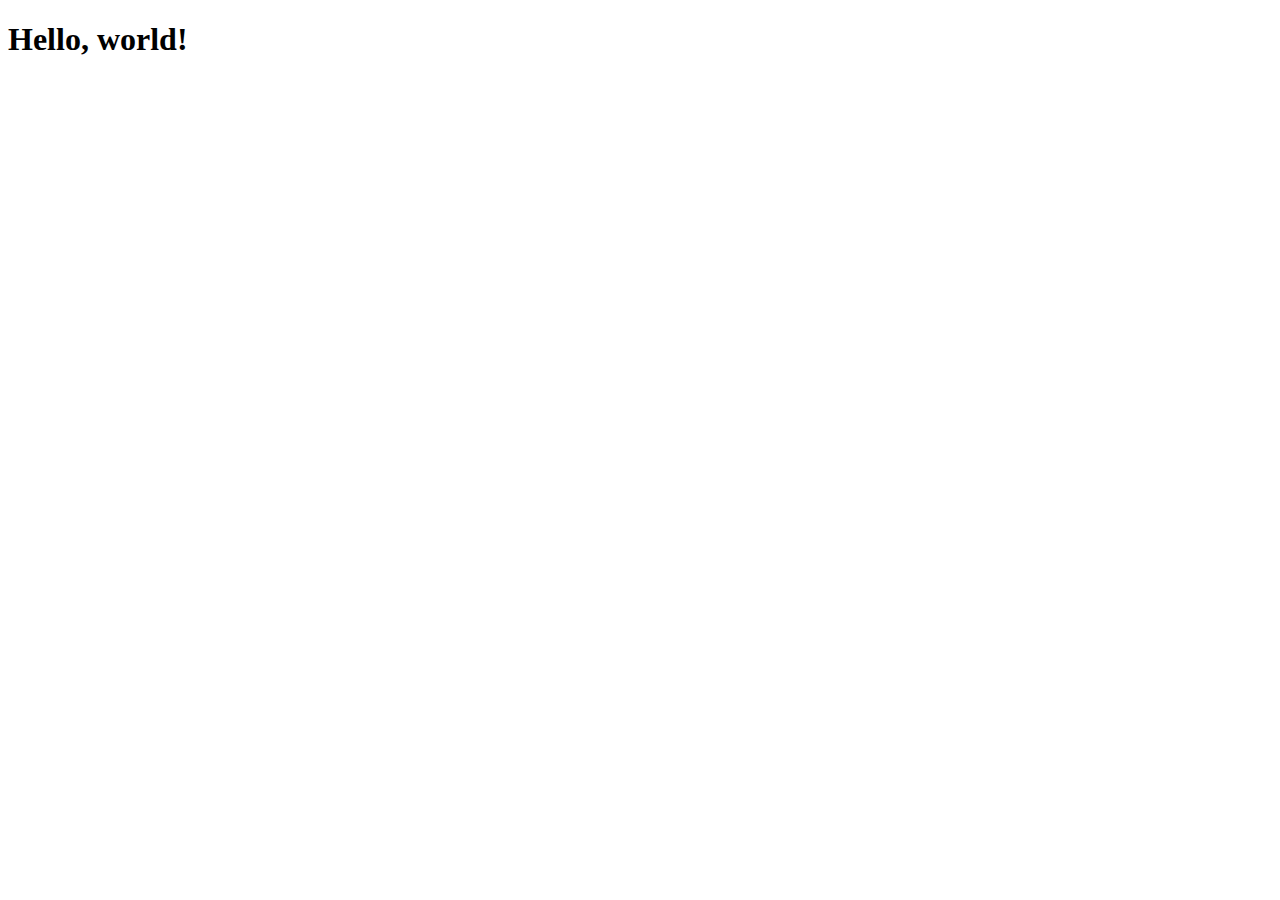
==== index.html @ 82effc90 "Hekko World" ====
<!doctype html>
<html lang="en">
  <head>
    <!-- Required meta tags -->
    <meta charset="utf-8">
    <meta name="viewport" content="width=device-width, initial-scale=1, shrink-to-fit=no">

    <!-- Bootstrap CSS -->
    <link rel="stylesheet" href="https://stackpath.bootstrapcdn.com/bootstrap/4.1.3/css/bootstrap.min.css" integrity="sha384-MCw98/SFnGE8fJT3GXwEOngsV7Zt27NXFoaoApmYm81iuXoPkFOJwJ8ERdknLPMO" crossorigin="anonymous">

    <title>Hello, world!</title>
  </head>
  <body>
    <h1>Hello, world!</h1>

    <!-- Optional JavaScript -->
    <!-- jQuery first, then Popper.js, then Bootstrap JS -->
    <script src="https://code.jquery.com/jquery-3.3.1.slim.min.js" integrity="sha384-q8i/X+965DzO0rT7abK41JStQIAqVgRVzpbzo5smXKp4YfRvH+8abtTE1Pi6jizo" crossorigin="anonymous"></script>
    <script src="https://cdnjs.cloudflare.com/ajax/libs/popper.js/1.14.3/umd/popper.min.js" integrity="sha384-ZMP7rVo3mIykV+2+9J3UJ46jBk0WLaUAdn689aCwoqbBJiSnjAK/l8WvCWPIPm49" crossorigin="anonymous"></script>
    <script src="https://stackpath.bootstrapcdn.com/bootstrap/4.1.3/js/bootstrap.min.js" integrity="sha384-ChfqqxuZUCnJSK3+MXmPNIyE6ZbWh2IMqE241rYiqJxyMiZ6OW/JmZQ5stwEULTy" crossorigin="anonymous"></script>
  </body>
</html>
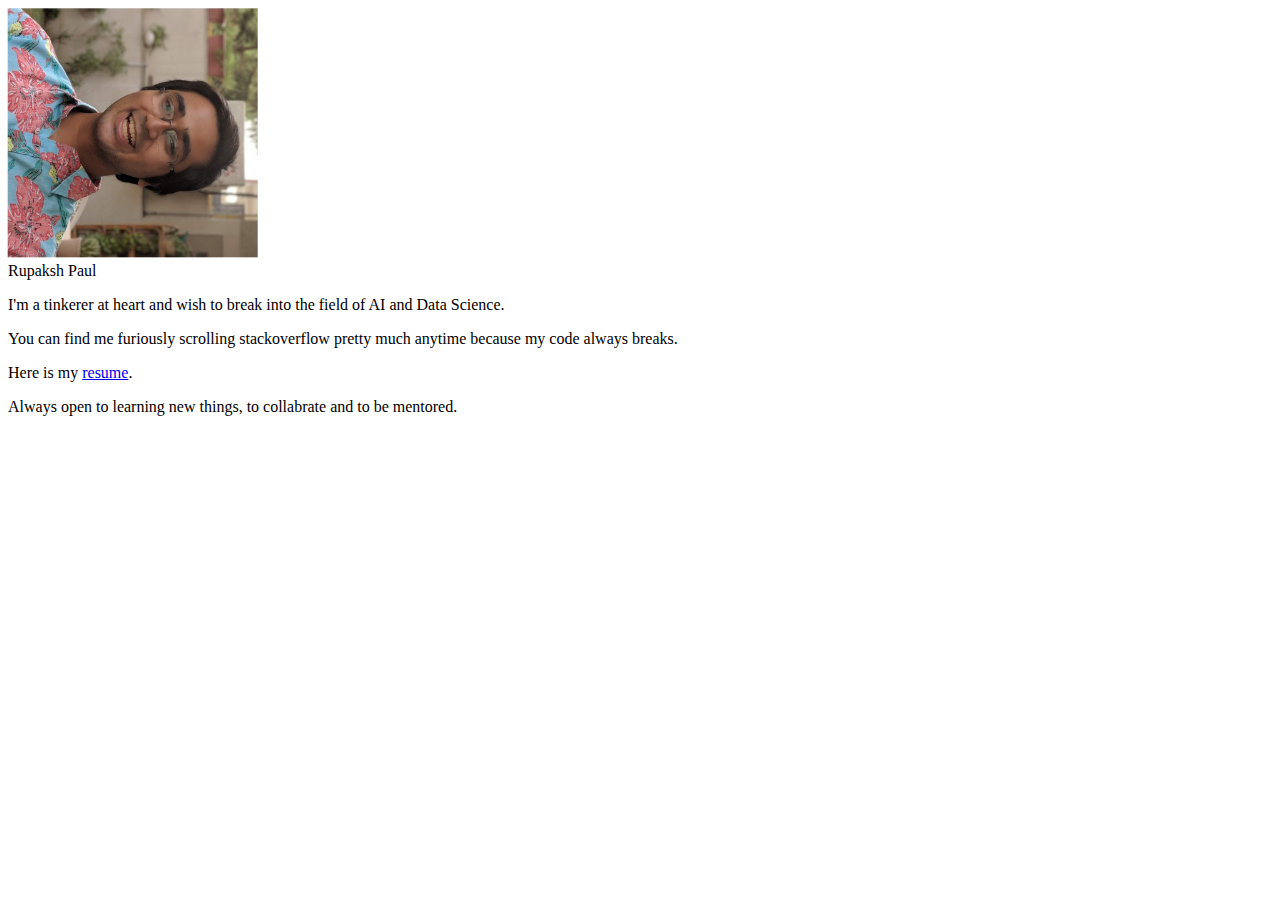
==== commit fcfaf8fa: "Check" ====
--- a/index.html
+++ b/index.html
@@ -4,14 +4,60 @@
     <!-- Required meta tags -->
     <meta charset="utf-8">
     <meta name="viewport" content="width=device-width, initial-scale=1, shrink-to-fit=no">
-
+    <link rel="stylesheet" href="https://use.fontawesome.com/releases/v5.5.0/css/all.css" integrity="sha384-B4dIYHKNBt8Bc12p+WXckhzcICo0wtJAoU8YZTY5qE0Id1GSseTk6S+L3BlXeVIU" crossorigin="anonymous">
     <!-- Bootstrap CSS -->
     <link rel="stylesheet" href="https://stackpath.bootstrapcdn.com/bootstrap/4.1.3/css/bootstrap.min.css" integrity="sha384-MCw98/SFnGE8fJT3GXwEOngsV7Zt27NXFoaoApmYm81iuXoPkFOJwJ8ERdknLPMO" crossorigin="anonymous">
-
+    <!-- Custom Google Font -->
+    <link href="https://fonts.googleapis.com/css?family=Roboto&display=swap" rel="stylesheet">
     <title>Hello, world!</title>
   </head>
-  <body>
-    <h1>Hello, world!</h1>
+    <body>
+      <div class="container-fluid mt-5 pt-4">
+        <div class="align-middle"> 
+          <div class="row justify-content-center main">
+            <div class="col-sm-4 align self-center">
+              <div class="row justify-content-center">
+                <div class="col-auto">
+                  <img src="Resources/Images/me2.jpg" height="250px" style="transform:rotate(90deg);" class = "border border-dark rounded-circle">
+                </div>
+              </div>
+            </div>
+            <div class="col-sm-4 align self-center text-center ">
+              <div class="h1 mt-2 mb-2 ">
+                Rupaksh Paul
+              </div>
+              <div class=" social-icons mt-2 mb-2">
+                <a href="https://github.com/theBong/" target="_blank">
+                  <i class="fab fa-github ml-2"></i>
+                </a>
+                <a href="https://www.linkedin.com/in/rupaksh-paul-022017159/" target="_blank">
+                  <i class="fab fa-linkedin ml-2"></i>
+                </a>
+                <a href="https://medium.com/@thepaulternate" target="_blank">
+                  <i class="fab fa-medium ml-2"></i>
+                </a>
+                <a href="https://twitter.com/thepaulternate" target="_blank">
+                  <i class="fab fa-twitter-square ml-2"></i>
+                </a>
+                <a href="https://www.instagram.com/paulyxyz" target="_blank">
+                  <i class="fab fa-instagram ml-2"></i>
+                </a>
+              </div>
+              <div class=" mt-2 mb-2">
+                <p>
+                    I'm a tinkerer at heart and wish to break into the field of AI and Data Science.
+                </p> 
+                <p>
+                  You can find me furiously scrolling stackoverflow pretty much anytime because my code always breaks.
+                </p>
+                <p>Here is my <a href="Resources/Resume.pdf">resume</a>. </p>
+                <p>Always open to learning new things, to collabrate and to be mentored.</p>
+              </div>
+
+            </div>
+          </div>
+      </div>
+      </div>
 
     <!-- Optional JavaScript -->
     <!-- jQuery first, then Popper.js, then Bootstrap JS -->
@@ -19,4 +65,4 @@
     <script src="https://cdnjs.cloudflare.com/ajax/libs/popper.js/1.14.3/umd/popper.min.js" integrity="sha384-ZMP7rVo3mIykV+2+9J3UJ46jBk0WLaUAdn689aCwoqbBJiSnjAK/l8WvCWPIPm49" crossorigin="anonymous"></script>
     <script src="https://stackpath.bootstrapcdn.com/bootstrap/4.1.3/js/bootstrap.min.js" integrity="sha384-ChfqqxuZUCnJSK3+MXmPNIyE6ZbWh2IMqE241rYiqJxyMiZ6OW/JmZQ5stwEULTy" crossorigin="anonymous"></script>
   </body>
-</html>+</html>
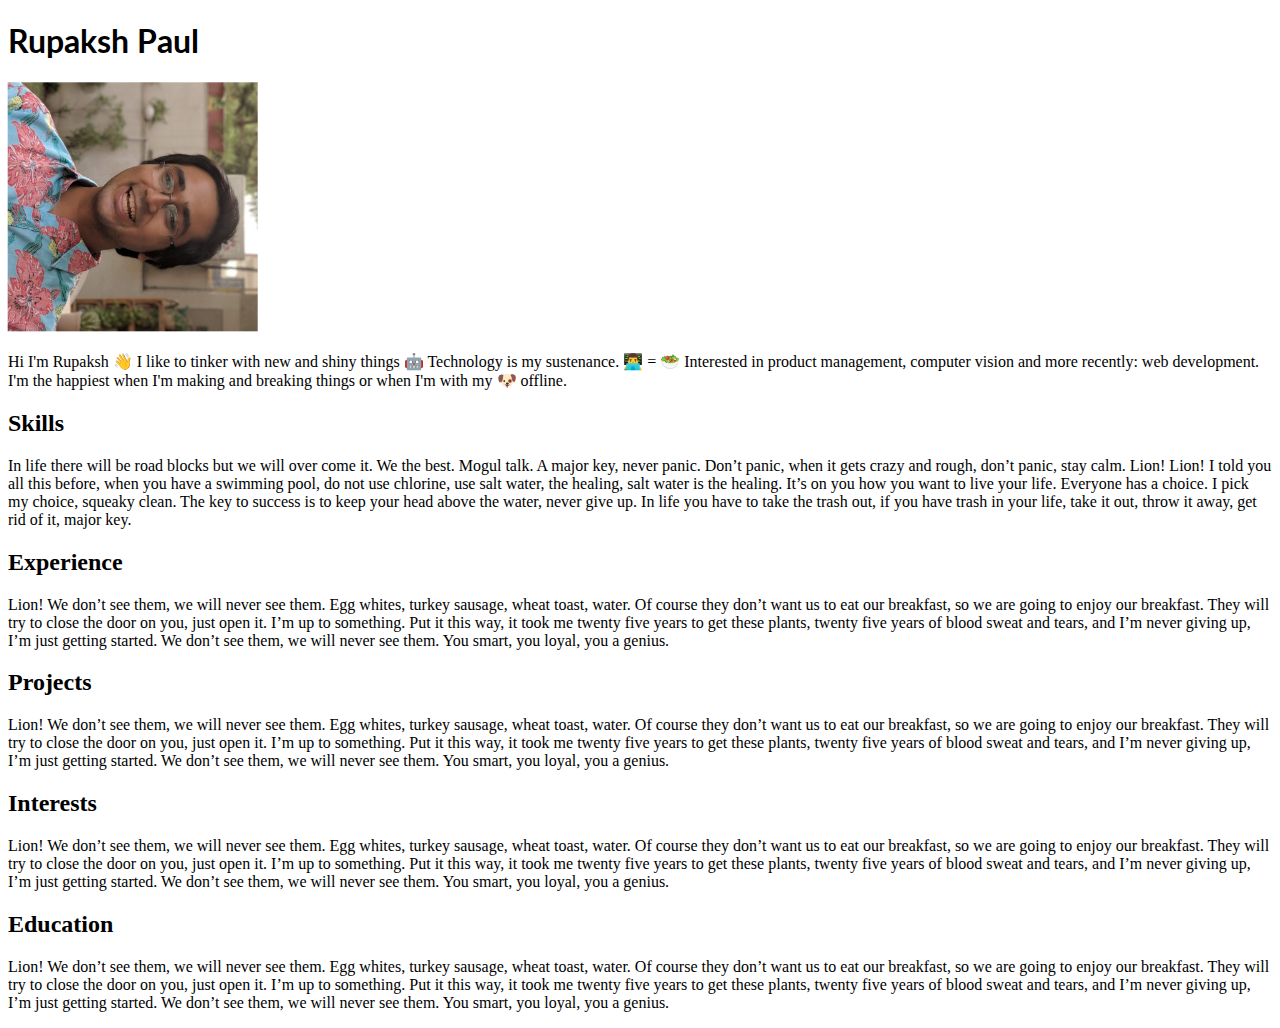
==== commit 86944eb7: "Ye Dekh Le Mogu" ====
--- a/index.html
+++ b/index.html
@@ -1,68 +1,130 @@
 <!doctype html>
 <html lang="en">
-  <head>
+
+<head>
     <!-- Required meta tags -->
     <meta charset="utf-8">
     <meta name="viewport" content="width=device-width, initial-scale=1, shrink-to-fit=no">
-    <link rel="stylesheet" href="https://use.fontawesome.com/releases/v5.5.0/css/all.css" integrity="sha384-B4dIYHKNBt8Bc12p+WXckhzcICo0wtJAoU8YZTY5qE0Id1GSseTk6S+L3BlXeVIU" crossorigin="anonymous">
-    <!-- Bootstrap CSS -->
-    <link rel="stylesheet" href="https://stackpath.bootstrapcdn.com/bootstrap/4.1.3/css/bootstrap.min.css" integrity="sha384-MCw98/SFnGE8fJT3GXwEOngsV7Zt27NXFoaoApmYm81iuXoPkFOJwJ8ERdknLPMO" crossorigin="anonymous">
+    <!-- Custom CSS -->
+    <link rel="stylesheet" href="styles.css">
     <!-- Custom Google Font -->
     <link href="https://fonts.googleapis.com/css?family=Roboto&display=swap" rel="stylesheet">
+    <link href="https://fonts.googleapis.com/css?family=Lato&display=swap" rel="stylesheet">
     <title>Hello, world!</title>
-  </head>
-    <body>
-      <div class="container-fluid mt-5 pt-4">
-        <div class="align-middle"> 
-          <div class="row justify-content-center main">
-            <div class="col-sm-4 align self-center">
-              <div class="row justify-content-center">
-                <div class="col-auto">
-                  <img src="Resources/Images/me2.jpg" height="250px" style="transform:rotate(90deg);" class = "border border-dark rounded-circle">
-                </div>
-              </div>
-            </div>
-            <div class="col-sm-4 align self-center text-center ">
-              <div class="h1 mt-2 mb-2 ">
-                Rupaksh Paul
-              </div>
-              <div class=" social-icons mt-2 mb-2">
-                <a href="https://github.com/theBong/" target="_blank">
-                  <i class="fab fa-github ml-2"></i>
-                </a>
-                <a href="https://www.linkedin.com/in/rupaksh-paul-022017159/" target="_blank">
-                  <i class="fab fa-linkedin ml-2"></i>
-                </a>
-                <a href="https://medium.com/@thepaulternate" target="_blank">
-                  <i class="fab fa-medium ml-2"></i>
-                </a>
-                <a href="https://twitter.com/thepaulternate" target="_blank">
-                  <i class="fab fa-twitter-square ml-2"></i>
-                </a>
-                <a href="https://www.instagram.com/paulyxyz" target="_blank">
-                  <i class="fab fa-instagram ml-2"></i>
-                </a>
-              </div>
-              <div class=" mt-2 mb-2">
-                <p>
-                    I'm a tinkerer at heart and wish to break into the field of AI and Data Science.
-                </p> 
-                <p>
-                  You can find me furiously scrolling stackoverflow pretty much anytime because my code always breaks.
-                </p>
-                <p>Here is my <a href="Resources/Resume.pdf">resume</a>. </p>
-                <p>Always open to learning new things, to collabrate and to be mentored.</p>
-              </div>
+</head>
 
-            </div>
-          </div>
-      </div>
-      </div>
 
-    <!-- Optional JavaScript -->
-    <!-- jQuery first, then Popper.js, then Bootstrap JS -->
-    <script src="https://code.jquery.com/jquery-3.3.1.slim.min.js" integrity="sha384-q8i/X+965DzO0rT7abK41JStQIAqVgRVzpbzo5smXKp4YfRvH+8abtTE1Pi6jizo" crossorigin="anonymous"></script>
-    <script src="https://cdnjs.cloudflare.com/ajax/libs/popper.js/1.14.3/umd/popper.min.js" integrity="sha384-ZMP7rVo3mIykV+2+9J3UJ46jBk0WLaUAdn689aCwoqbBJiSnjAK/l8WvCWPIPm49" crossorigin="anonymous"></script>
-    <script src="https://stackpath.bootstrapcdn.com/bootstrap/4.1.3/js/bootstrap.min.js" integrity="sha384-ChfqqxuZUCnJSK3+MXmPNIyE6ZbWh2IMqE241rYiqJxyMiZ6OW/JmZQ5stwEULTy" crossorigin="anonymous"></script>
-  </body>
-</html>
+<body>
+    <div class="intro">
+        <div class="intro_name">
+            <p>
+                <h1 id="Rupaksh">Rupaksh Paul</h1>
+            </p>
+        </div>
+        <div class="intro_image">
+            <img src="Resources/Images/me2.jpg" height="250px" style="transform:rotate(90deg);">
+        </div>
+        <div class="intro_text">
+            <p>
+                Hi I'm Rupaksh 👋
+                I like to tinker with new and shiny things 🤖
+                Technology is my sustenance. 👨‍💻 = 🥗
+                Interested in product management, computer vision and more recently: web development.
+                I'm the happiest when I'm making and breaking things or when I'm with my 🐶 offline.
+
+            </p>
+        </div>
+    </div>
+    <div class="skills">
+        <div class="skills_name">
+            <p>
+                <h2>Skills</h2>
+            </p>
+        </div>
+        <div class="skills_text">
+            <p>
+                In life there will be road blocks but we will over come it. We the best. Mogul talk. A major key, never
+                panic. Don’t panic, when it gets crazy and rough, don’t panic, stay calm. Lion! Lion! I told you all
+                this before, when you have a swimming pool, do not use chlorine, use salt water, the healing, salt water
+                is the healing. It’s on you how you want to live your life. Everyone has a choice. I pick my choice,
+                squeaky clean. The key to success is to keep your head above the water, never give up. In life you have
+                to take the trash out, if you have trash in your life, take it out, throw it away, get rid of it, major
+                key.
+
+            </p>
+        </div>
+    </div>
+    <div class="experience">
+        <div class="experience_name">
+            <p>
+                <h2>Experience</h2>
+            </p>
+        </div>
+        <div class="experience_text">
+            <p>
+                Lion! We don’t see them, we will never see them. Egg whites, turkey sausage, wheat toast, water. Of
+                course they don’t want us to eat our breakfast, so we are going to enjoy our breakfast. They will try to
+                close the door on you, just open it. I’m up to something. Put it this way, it took me twenty five years
+                to get these plants, twenty five years of blood sweat and tears, and I’m never giving up, I’m just
+                getting started. We don’t see them, we will never see them. You smart, you loyal, you a genius.
+
+            </p>
+        </div>
+    </div>
+
+    <div class="projects">
+        <div class="projects_name">
+            <p>
+                <h2>Projects</h2>
+            </p>
+        </div>
+        <div class="projects_text">
+            <p>
+                Lion! We don’t see them, we will never see them. Egg whites, turkey sausage, wheat toast, water. Of
+                course they don’t want us to eat our breakfast, so we are going to enjoy our breakfast. They will try to
+                close the door on you, just open it. I’m up to something. Put it this way, it took me twenty five years
+                to get these plants, twenty five years of blood sweat and tears, and I’m never giving up, I’m just
+                getting started. We don’t see them, we will never see them. You smart, you loyal, you a genius.
+
+            </p>
+        </div>
+    </div>
+
+    <div class="interests">
+        <div class="interests_name">
+            <p>
+                <h2>Interests</h2>
+            </p>
+        </div>
+        <div class="interests_text">
+            <p>
+                Lion! We don’t see them, we will never see them. Egg whites, turkey sausage, wheat toast, water. Of
+                course they don’t want us to eat our breakfast, so we are going to enjoy our breakfast. They will try to
+                close the door on you, just open it. I’m up to something. Put it this way, it took me twenty five years
+                to get these plants, twenty five years of blood sweat and tears, and I’m never giving up, I’m just
+                getting started. We don’t see them, we will never see them. You smart, you loyal, you a genius.
+
+            </p>
+        </div>
+    </div>
+
+    <div class="education">
+        <div class="education_name">
+            <p>
+                <h2>Education</h2>
+            </p>
+        </div>
+        <div class="education_text">
+            <p>
+                Lion! We don’t see them, we will never see them. Egg whites, turkey sausage, wheat toast, water. Of
+                course they don’t want us to eat our breakfast, so we are going to enjoy our breakfast. They will try to
+                close the door on you, just open it. I’m up to something. Put it this way, it took me twenty five years
+                to get these plants, twenty five years of blood sweat and tears, and I’m never giving up, I’m just
+                getting started. We don’t see them, we will never see them. You smart, you loyal, you a genius.
+
+            </p>
+        </div>
+    </div>
+</body>
+
+</html>--- a/styles.css
+++ b/styles.css
@@ -0,0 +1,3 @@
+#Rupaksh {
+    font-family: 'Lato', sans-serif;
+}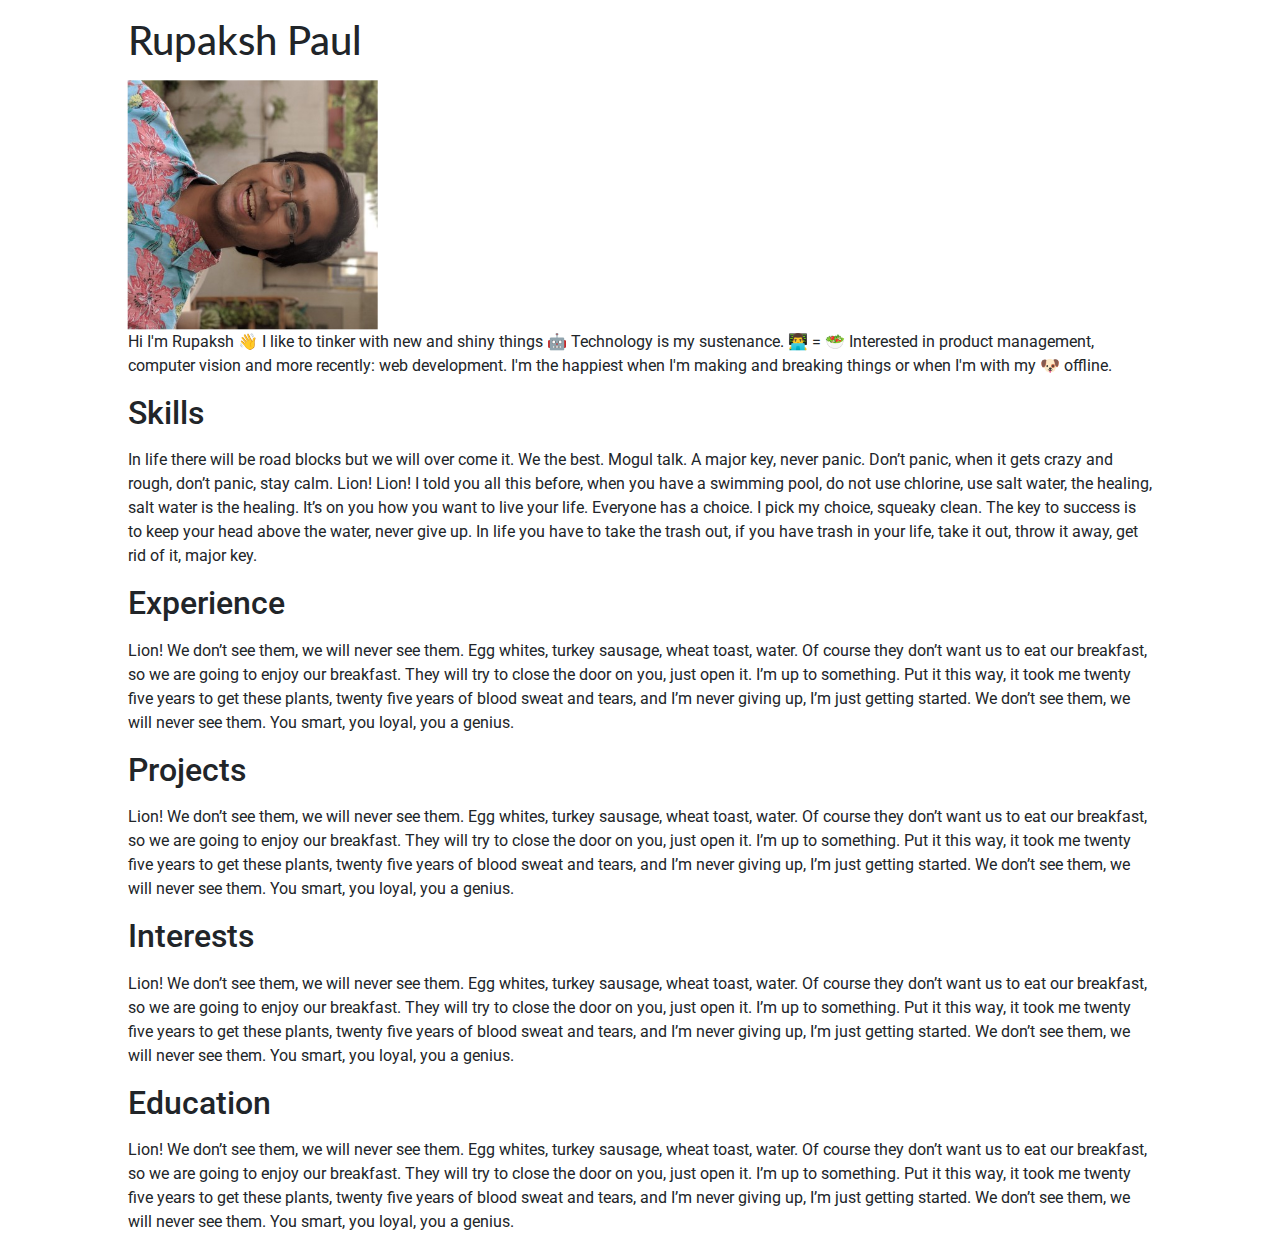
==== commit aeacea69: "Added Bootstrap" ====
--- a/index.html
+++ b/index.html
@@ -6,6 +6,9 @@
     <meta charset="utf-8">
     <meta name="viewport" content="width=device-width, initial-scale=1, shrink-to-fit=no">
     <!-- Custom CSS -->
+    <!-- Bootstrap CSS -->
+    <link rel="stylesheet" href="https://maxcdn.bootstrapcdn.com/bootstrap/4.0.0/css/bootstrap.min.css"
+        integrity="sha384-Gn5384xqQ1aoWXA+058RXPxPg6fy4IWvTNh0E263XmFcJlSAwiGgFAW/dAiS6JXm" crossorigin="anonymous">
     <link rel="stylesheet" href="styles.css">
     <!-- Custom Google Font -->
     <link href="https://fonts.googleapis.com/css?family=Roboto&display=swap" rel="stylesheet">
@@ -15,114 +18,128 @@
 
 
 <body>
-    <div class="intro">
-        <div class="intro_name">
-            <p>
-                <h1 id="Rupaksh">Rupaksh Paul</h1>
-            </p>
+    <div class="wrapper">
+        <div class="intro">
+            <div class="intro_name">
+                <p>
+                    <h1 id="Rupaksh">Rupaksh Paul</h1>
+                </p>
+            </div>
+            <div class="intro_image">
+                <img src="Resources/Images/me2.jpg" height="250px" style="transform:rotate(90deg);">
+            </div>
+            <div class="intro_text">
+                <p>
+                    Hi I'm Rupaksh 👋
+                    I like to tinker with new and shiny things 🤖
+                    Technology is my sustenance. 👨‍💻 = 🥗
+                    Interested in product management, computer vision and more recently: web development.
+                    I'm the happiest when I'm making and breaking things or when I'm with my 🐶 offline.
+
+                </p>
+            </div>
         </div>
-        <div class="intro_image">
-            <img src="Resources/Images/me2.jpg" height="250px" style="transform:rotate(90deg);">
+        <div class="skills">
+            <div class="skills_name">
+                <p>
+                    <h2>Skills</h2>
+                </p>
+            </div>
+            <div class="skills_text">
+                <p>
+                    In life there will be road blocks but we will over come it. We the best. Mogul talk. A major key,
+                    never
+                    panic. Don’t panic, when it gets crazy and rough, don’t panic, stay calm. Lion! Lion! I told you all
+                    this before, when you have a swimming pool, do not use chlorine, use salt water, the healing, salt
+                    water
+                    is the healing. It’s on you how you want to live your life. Everyone has a choice. I pick my choice,
+                    squeaky clean. The key to success is to keep your head above the water, never give up. In life you
+                    have
+                    to take the trash out, if you have trash in your life, take it out, throw it away, get rid of it,
+                    major
+                    key.
+
+                </p>
+            </div>
         </div>
-        <div class="intro_text">
-            <p>
-                Hi I'm Rupaksh 👋
-                I like to tinker with new and shiny things 🤖
-                Technology is my sustenance. 👨‍💻 = 🥗
-                Interested in product management, computer vision and more recently: web development.
-                I'm the happiest when I'm making and breaking things or when I'm with my 🐶 offline.
+        <div class="experience">
+            <div class="experience_name">
+                <p>
+                    <h2>Experience</h2>
+                </p>
+            </div>
+            <div class="experience_text">
+                <p>
+                    Lion! We don’t see them, we will never see them. Egg whites, turkey sausage, wheat toast, water. Of
+                    course they don’t want us to eat our breakfast, so we are going to enjoy our breakfast. They will
+                    try to
+                    close the door on you, just open it. I’m up to something. Put it this way, it took me twenty five
+                    years
+                    to get these plants, twenty five years of blood sweat and tears, and I’m never giving up, I’m just
+                    getting started. We don’t see them, we will never see them. You smart, you loyal, you a genius.
 
-            </p>
+                </p>
+            </div>
         </div>
-    </div>
-    <div class="skills">
-        <div class="skills_name">
-            <p>
-                <h2>Skills</h2>
-            </p>
+
+        <div class="projects">
+            <div class="projects_name">
+                <p>
+                    <h2>Projects</h2>
+                </p>
+            </div>
+            <div class="projects_text">
+                <p>
+                    Lion! We don’t see them, we will never see them. Egg whites, turkey sausage, wheat toast, water. Of
+                    course they don’t want us to eat our breakfast, so we are going to enjoy our breakfast. They will
+                    try to
+                    close the door on you, just open it. I’m up to something. Put it this way, it took me twenty five
+                    years
+                    to get these plants, twenty five years of blood sweat and tears, and I’m never giving up, I’m just
+                    getting started. We don’t see them, we will never see them. You smart, you loyal, you a genius.
+
+                </p>
+            </div>
         </div>
-        <div class="skills_text">
-            <p>
-                In life there will be road blocks but we will over come it. We the best. Mogul talk. A major key, never
-                panic. Don’t panic, when it gets crazy and rough, don’t panic, stay calm. Lion! Lion! I told you all
-                this before, when you have a swimming pool, do not use chlorine, use salt water, the healing, salt water
-                is the healing. It’s on you how you want to live your life. Everyone has a choice. I pick my choice,
-                squeaky clean. The key to success is to keep your head above the water, never give up. In life you have
-                to take the trash out, if you have trash in your life, take it out, throw it away, get rid of it, major
-                key.
 
-            </p>
+        <div class="interests">
+            <div class="interests_name">
+                <p>
+                    <h2>Interests</h2>
+                </p>
+            </div>
+            <div class="interests_text">
+                <p>
+                    Lion! We don’t see them, we will never see them. Egg whites, turkey sausage, wheat toast, water. Of
+                    course they don’t want us to eat our breakfast, so we are going to enjoy our breakfast. They will
+                    try to
+                    close the door on you, just open it. I’m up to something. Put it this way, it took me twenty five
+                    years
+                    to get these plants, twenty five years of blood sweat and tears, and I’m never giving up, I’m just
+                    getting started. We don’t see them, we will never see them. You smart, you loyal, you a genius.
+
+                </p>
+            </div>
         </div>
-    </div>
-    <div class="experience">
-        <div class="experience_name">
-            <p>
-                <h2>Experience</h2>
-            </p>
-        </div>
-        <div class="experience_text">
-            <p>
-                Lion! We don’t see them, we will never see them. Egg whites, turkey sausage, wheat toast, water. Of
-                course they don’t want us to eat our breakfast, so we are going to enjoy our breakfast. They will try to
-                close the door on you, just open it. I’m up to something. Put it this way, it took me twenty five years
-                to get these plants, twenty five years of blood sweat and tears, and I’m never giving up, I’m just
-                getting started. We don’t see them, we will never see them. You smart, you loyal, you a genius.
 
-            </p>
-        </div>
-    </div>
+        <div class="education">
+            <div class="education_name">
+                <p>
+                    <h2>Education</h2>
+                </p>
+            </div>
+            <div class="education_text">
+                <p>
+                    Lion! We don’t see them, we will never see them. Egg whites, turkey sausage, wheat toast, water. Of
+                    course they don’t want us to eat our breakfast, so we are going to enjoy our breakfast. They will
+                    try to
+                    close the door on you, just open it. I’m up to something. Put it this way, it took me twenty five
+                    years
+                    to get these plants, twenty five years of blood sweat and tears, and I’m never giving up, I’m just
+                    getting started. We don’t see them, we will never see them. You smart, you loyal, you a genius.
 
-    <div class="projects">
-        <div class="projects_name">
-            <p>
-                <h2>Projects</h2>
-            </p>
-        </div>
-        <div class="projects_text">
-            <p>
-                Lion! We don’t see them, we will never see them. Egg whites, turkey sausage, wheat toast, water. Of
-                course they don’t want us to eat our breakfast, so we are going to enjoy our breakfast. They will try to
-                close the door on you, just open it. I’m up to something. Put it this way, it took me twenty five years
-                to get these plants, twenty five years of blood sweat and tears, and I’m never giving up, I’m just
-                getting started. We don’t see them, we will never see them. You smart, you loyal, you a genius.
-
-            </p>
-        </div>
-    </div>
-
-    <div class="interests">
-        <div class="interests_name">
-            <p>
-                <h2>Interests</h2>
-            </p>
-        </div>
-        <div class="interests_text">
-            <p>
-                Lion! We don’t see them, we will never see them. Egg whites, turkey sausage, wheat toast, water. Of
-                course they don’t want us to eat our breakfast, so we are going to enjoy our breakfast. They will try to
-                close the door on you, just open it. I’m up to something. Put it this way, it took me twenty five years
-                to get these plants, twenty five years of blood sweat and tears, and I’m never giving up, I’m just
-                getting started. We don’t see them, we will never see them. You smart, you loyal, you a genius.
-
-            </p>
-        </div>
-    </div>
-
-    <div class="education">
-        <div class="education_name">
-            <p>
-                <h2>Education</h2>
-            </p>
-        </div>
-        <div class="education_text">
-            <p>
-                Lion! We don’t see them, we will never see them. Egg whites, turkey sausage, wheat toast, water. Of
-                course they don’t want us to eat our breakfast, so we are going to enjoy our breakfast. They will try to
-                close the door on you, just open it. I’m up to something. Put it this way, it took me twenty five years
-                to get these plants, twenty five years of blood sweat and tears, and I’m never giving up, I’m just
-                getting started. We don’t see them, we will never see them. You smart, you loyal, you a genius.
-
-            </p>
+                </p>
+            </div>
         </div>
     </div>
 </body>
--- a/styles.css
+++ b/styles.css
@@ -1,3 +1,10 @@
 #Rupaksh {
     font-family: 'Lato', sans-serif;
+}
+
+
+/* ---LAYOUT CONTAINERS--- */
+.wrapper {
+    width: 80%;
+    margin: 0 auto;
 }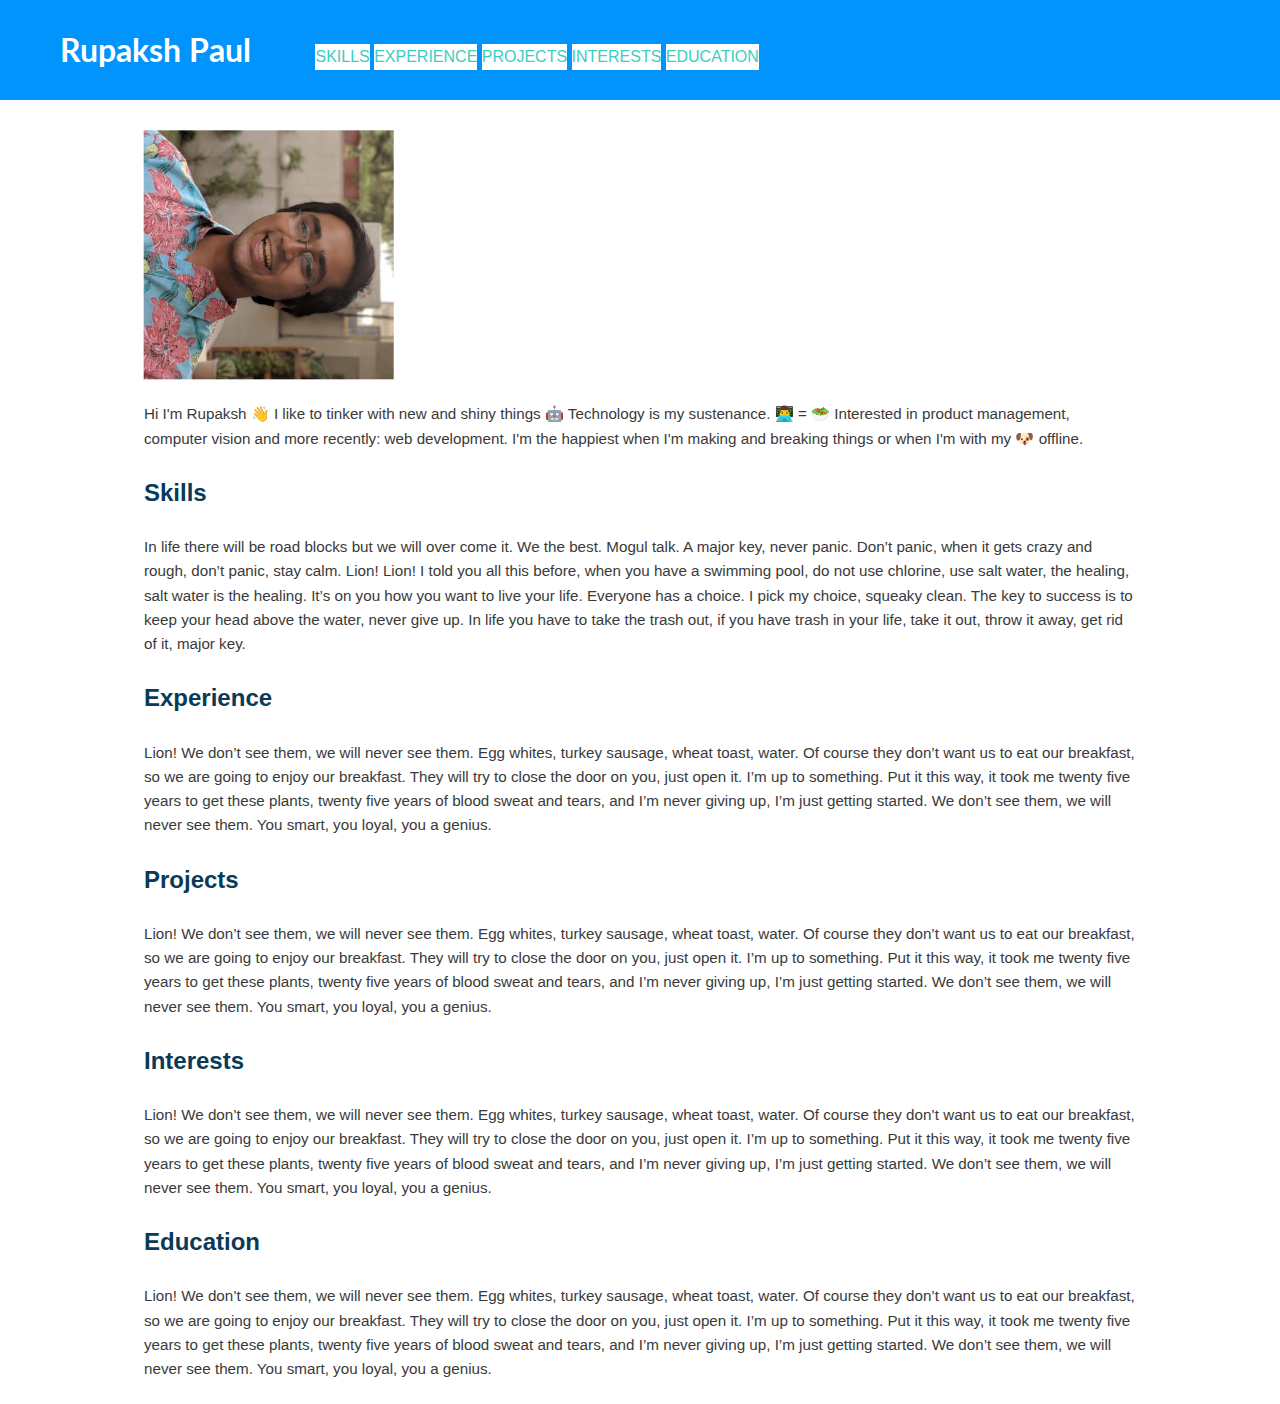
==== commit abddea36: "Inline block added" ====
--- a/index.html
+++ b/index.html
@@ -5,10 +5,9 @@
     <!-- Required meta tags -->
     <meta charset="utf-8">
     <meta name="viewport" content="width=device-width, initial-scale=1, shrink-to-fit=no">
+    <!-- Normalize CSS -->
+    <link rel="stylesheet" href="normalize.css">
     <!-- Custom CSS -->
-    <!-- Bootstrap CSS -->
-    <link rel="stylesheet" href="https://maxcdn.bootstrapcdn.com/bootstrap/4.0.0/css/bootstrap.min.css"
-        integrity="sha384-Gn5384xqQ1aoWXA+058RXPxPg6fy4IWvTNh0E263XmFcJlSAwiGgFAW/dAiS6JXm" crossorigin="anonymous">
     <link rel="stylesheet" href="styles.css">
     <!-- Custom Google Font -->
     <link href="https://fonts.googleapis.com/css?family=Roboto&display=swap" rel="stylesheet">
@@ -18,127 +17,114 @@
 
 
 <body>
+
+
+    <header class="main-header">
+        <div class="container">
+            <h1 class="Rupaksh"><a href="#" class="Rupaksh">Rupaksh Paul</a></h1>
+            <ul class="main-nav">
+                <li><a href="#">Skills</a></li>
+                <li><a href="#">Experience</a></li>
+                <li><a href="#">Projects</a></li>
+                <li><a href="#">Interests</a></li>
+                <li><a href="#">Education</a></li>
+            </ul>
+        </div>
+    </header>
     <div class="wrapper">
-        <div class="intro">
-            <div class="intro_name">
-                <p>
-                    <h1 id="Rupaksh">Rupaksh Paul</h1>
-                </p>
+        <div class="introbar">
+            <div class="intro">
+                <div class="intro_image">
+                    <img src="Resources/Images/me2.jpg" height="250px" style="transform:rotate(90deg);">
+                </div>
+                <div class="intro_text">
+                    <p>
+                        Hi I'm Rupaksh 👋 I like to tinker with new and shiny things 🤖 Technology is my sustenance. 👨‍💻 = 🥗 Interested in product management, computer vision and more recently: web development. I'm the happiest when I'm making and breaking things or when
+                        I'm with my 🐶 offline.
+
+                    </p>
+                </div>
             </div>
-            <div class="intro_image">
-                <img src="Resources/Images/me2.jpg" height="250px" style="transform:rotate(90deg);">
-            </div>
-            <div class="intro_text">
-                <p>
-                    Hi I'm Rupaksh 👋
-                    I like to tinker with new and shiny things 🤖
-                    Technology is my sustenance. 👨‍💻 = 🥗
-                    Interested in product management, computer vision and more recently: web development.
-                    I'm the happiest when I'm making and breaking things or when I'm with my 🐶 offline.
 
-                </p>
+            <div class="skills">
+                <div class="skills_name">
+                    <p>
+                        <h2>Skills</h2>
+                    </p>
+                </div>
+                <div class="skills_text">
+                    <p>
+                        In life there will be road blocks but we will over come it. We the best. Mogul talk. A major key, never panic. Don’t panic, when it gets crazy and rough, don’t panic, stay calm. Lion! Lion! I told you all this before, when you have a swimming pool, do
+                        not use chlorine, use salt water, the healing, salt water is the healing. It’s on you how you want to live your life. Everyone has a choice. I pick my choice, squeaky clean. The key to success is to keep your head above the water,
+                        never give up. In life you have to take the trash out, if you have trash in your life, take it out, throw it away, get rid of it, major key.
+
+                    </p>
+                </div>
             </div>
         </div>
-        <div class="skills">
-            <div class="skills_name">
-                <p>
-                    <h2>Skills</h2>
-                </p>
+        <div class="infobar">
+            <div class="experience">
+                <div class="experience_name">
+                    <p>
+                        <h2>Experience</h2>
+                    </p>
+                </div>
+                <div class="experience_text">
+                    <p>
+                        Lion! We don’t see them, we will never see them. Egg whites, turkey sausage, wheat toast, water. Of course they don’t want us to eat our breakfast, so we are going to enjoy our breakfast. They will try to close the door on you, just open it. I’m up to
+                        something. Put it this way, it took me twenty five years to get these plants, twenty five years of blood sweat and tears, and I’m never giving up, I’m just getting started. We don’t see them, we will never see them. You smart,
+                        you loyal, you a genius.
+
+                    </p>
+                </div>
             </div>
-            <div class="skills_text">
-                <p>
-                    In life there will be road blocks but we will over come it. We the best. Mogul talk. A major key,
-                    never
-                    panic. Don’t panic, when it gets crazy and rough, don’t panic, stay calm. Lion! Lion! I told you all
-                    this before, when you have a swimming pool, do not use chlorine, use salt water, the healing, salt
-                    water
-                    is the healing. It’s on you how you want to live your life. Everyone has a choice. I pick my choice,
-                    squeaky clean. The key to success is to keep your head above the water, never give up. In life you
-                    have
-                    to take the trash out, if you have trash in your life, take it out, throw it away, get rid of it,
-                    major
-                    key.
 
-                </p>
+            <div class="projects">
+                <div class="projects_name">
+                    <p>
+                        <h2>Projects</h2>
+                    </p>
+                </div>
+                <div class="projects_text">
+                    <p>
+                        Lion! We don’t see them, we will never see them. Egg whites, turkey sausage, wheat toast, water. Of course they don’t want us to eat our breakfast, so we are going to enjoy our breakfast. They will try to close the door on you, just open it. I’m up to
+                        something. Put it this way, it took me twenty five years to get these plants, twenty five years of blood sweat and tears, and I’m never giving up, I’m just getting started. We don’t see them, we will never see them. You smart,
+                        you loyal, you a genius.
+
+                    </p>
+                </div>
             </div>
-        </div>
-        <div class="experience">
-            <div class="experience_name">
-                <p>
-                    <h2>Experience</h2>
-                </p>
+
+            <div class="interests">
+                <div class="interests_name">
+                    <p>
+                        <h2>Interests</h2>
+                    </p>
+                </div>
+                <div class="interests_text">
+                    <p>
+                        Lion! We don’t see them, we will never see them. Egg whites, turkey sausage, wheat toast, water. Of course they don’t want us to eat our breakfast, so we are going to enjoy our breakfast. They will try to close the door on you, just open it. I’m up to
+                        something. Put it this way, it took me twenty five years to get these plants, twenty five years of blood sweat and tears, and I’m never giving up, I’m just getting started. We don’t see them, we will never see them. You smart,
+                        you loyal, you a genius.
+
+                    </p>
+                </div>
             </div>
-            <div class="experience_text">
-                <p>
-                    Lion! We don’t see them, we will never see them. Egg whites, turkey sausage, wheat toast, water. Of
-                    course they don’t want us to eat our breakfast, so we are going to enjoy our breakfast. They will
-                    try to
-                    close the door on you, just open it. I’m up to something. Put it this way, it took me twenty five
-                    years
-                    to get these plants, twenty five years of blood sweat and tears, and I’m never giving up, I’m just
-                    getting started. We don’t see them, we will never see them. You smart, you loyal, you a genius.
 
-                </p>
-            </div>
-        </div>
+            <div class="education">
+                <div class="education_name">
+                    <p>
+                        <h2>Education</h2>
+                    </p>
+                </div>
+                <div class="education_text">
+                    <p>
+                        Lion! We don’t see them, we will never see them. Egg whites, turkey sausage, wheat toast, water. Of course they don’t want us to eat our breakfast, so we are going to enjoy our breakfast. They will try to close the door on you, just open it. I’m up to
+                        something. Put it this way, it took me twenty five years to get these plants, twenty five years of blood sweat and tears, and I’m never giving up, I’m just getting started. We don’t see them, we will never see them. You smart,
+                        you loyal, you a genius.
 
-        <div class="projects">
-            <div class="projects_name">
-                <p>
-                    <h2>Projects</h2>
-                </p>
-            </div>
-            <div class="projects_text">
-                <p>
-                    Lion! We don’t see them, we will never see them. Egg whites, turkey sausage, wheat toast, water. Of
-                    course they don’t want us to eat our breakfast, so we are going to enjoy our breakfast. They will
-                    try to
-                    close the door on you, just open it. I’m up to something. Put it this way, it took me twenty five
-                    years
-                    to get these plants, twenty five years of blood sweat and tears, and I’m never giving up, I’m just
-                    getting started. We don’t see them, we will never see them. You smart, you loyal, you a genius.
-
-                </p>
-            </div>
-        </div>
-
-        <div class="interests">
-            <div class="interests_name">
-                <p>
-                    <h2>Interests</h2>
-                </p>
-            </div>
-            <div class="interests_text">
-                <p>
-                    Lion! We don’t see them, we will never see them. Egg whites, turkey sausage, wheat toast, water. Of
-                    course they don’t want us to eat our breakfast, so we are going to enjoy our breakfast. They will
-                    try to
-                    close the door on you, just open it. I’m up to something. Put it this way, it took me twenty five
-                    years
-                    to get these plants, twenty five years of blood sweat and tears, and I’m never giving up, I’m just
-                    getting started. We don’t see them, we will never see them. You smart, you loyal, you a genius.
-
-                </p>
-            </div>
-        </div>
-
-        <div class="education">
-            <div class="education_name">
-                <p>
-                    <h2>Education</h2>
-                </p>
-            </div>
-            <div class="education_text">
-                <p>
-                    Lion! We don’t see them, we will never see them. Egg whites, turkey sausage, wheat toast, water. Of
-                    course they don’t want us to eat our breakfast, so we are going to enjoy our breakfast. They will
-                    try to
-                    close the door on you, just open it. I’m up to something. Put it this way, it took me twenty five
-                    years
-                    to get these plants, twenty five years of blood sweat and tears, and I’m never giving up, I’m just
-                    getting started. We don’t see them, we will never see them. You smart, you loyal, you a genius.
-
-                </p>
+                    </p>
+                </div>
             </div>
         </div>
     </div>
--- a/styles.css
+++ b/styles.css
@@ -1,10 +1,103 @@
-#Rupaksh {
+/* ================================= 
+  Base Element Styles
+==================================== */
+
+* {
+    box-sizing: border-box;
+}
+
+body {
+    font-family: 'Varela Round', sans-serif;
+    line-height: 1.6;
+    color: #3a3a3a;
+}
+
+p {
+    font-size: .95em;
+    margin-bottom: 1.5em;
+}
+
+h2,
+h3,
+a {
+    color: #093a58;
+}
+
+h2,
+h3 {
+    margin-top: 0;
+}
+
+a {
+    text-decoration: none;
+}
+
+
+/* ---- Navigation ---- */
+
+.main-nav li {
+    text-align: center;
+    background: #fff;
+    margin-top: 6px;
+    margin-bottom: 6px;
+}
+
+.main-nav a {
+    font-size: 1em;
+    color: #3acec2;
+    text-transform: uppercase;
+}
+
+.main-nav a:hover {
+    color: #093a58;
+}
+
+
+/* ================================= 
+  Base Layout Styles
+==================================== */
+
+
+/* ---- Rupaksh ---- */
+
+.Rupaksh {
+    margin: 0;
     font-family: 'Lato', sans-serif;
+    color: #fff;
+    align-content: center;
+    padding-left: 30px;
+    padding-right: 30px;
 }
 
 
 /* ---LAYOUT CONTAINERS--- */
+
 .wrapper {
-    width: 80%;
-    margin: 0 auto;
+    padding-left: 1em;
+    padding-right: 1em;
+}
+
+.main-header {
+    padding-top: 1.5em;
+    padding-bottom: 1.5em;
+    background: #0194fc;
+    margin-bottom: 30px;
+}
+
+
+/* ================================= 
+  Media Queries
+==================================== */
+
+@media all and (min-width:769px) {
+    .wrapper {
+        width: 80%;
+        max-width: 1200px;
+        margin: 0 auto;
+    }
+    .main-nav li,
+    .main-nav,
+    .Rupaksh {
+        display: inline-block;
+    }
 }